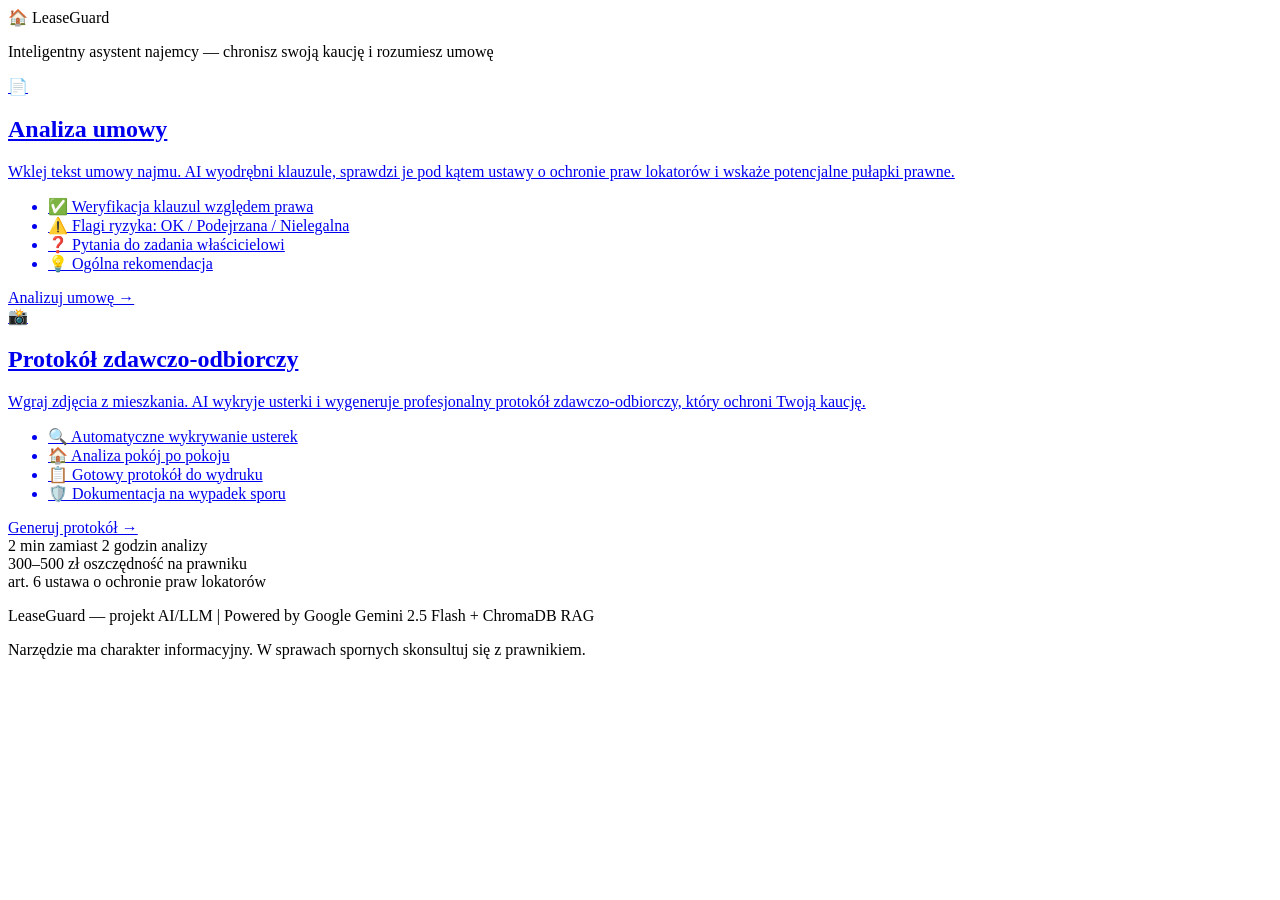
==== templates/index.html @ 084ce523 "Initial implementation" ====
<!DOCTYPE html>
<html lang="pl">
<head>
    <meta charset="UTF-8">
    <meta name="viewport" content="width=device-width, initial-scale=1.0">
    <title>LeaseGuard — Inteligentny asystent najemcy</title>
    <link rel="stylesheet" href="{{ url_for('static', filename='css/style.css') }}">
</head>
<body>
    <header class="header">
        <div class="container">
            <div class="header-brand">
                <span class="logo-icon">🏠</span>
                <span class="logo-text">LeaseGuard</span>
            </div>
            <p class="header-tagline">Inteligentny asystent najemcy — chronisz swoją kaucję i rozumiesz umowę</p>
        </div>
    </header>

    <main class="container hero-section">
        <div class="hero-grid">
            <a href="/contract" class="module-card module-card--contract">
                <div class="module-icon">📄</div>
                <h2>Analiza umowy</h2>
                <p>Wklej tekst umowy najmu. AI wyodrębni klauzule, sprawdzi je pod kątem ustawy o ochronie praw lokatorów i wskaże potencjalne pułapki prawne.</p>
                <ul class="module-features">
                    <li>✅ Weryfikacja klauzul względem prawa</li>
                    <li>⚠️ Flagi ryzyka: OK / Podejrzana / Nielegalna</li>
                    <li>❓ Pytania do zadania właścicielowi</li>
                    <li>💡 Ogólna rekomendacja</li>
                </ul>
                <span class="module-cta">Analizuj umowę →</span>
            </a>

            <a href="/protocol" class="module-card module-card--protocol">
                <div class="module-icon">📸</div>
                <h2>Protokół zdawczo-odbiorczy</h2>
                <p>Wgraj zdjęcia z mieszkania. AI wykryje usterki i wygeneruje profesjonalny protokół zdawczo-odbiorczy, który ochroni Twoją kaucję.</p>
                <ul class="module-features">
                    <li>🔍 Automatyczne wykrywanie usterek</li>
                    <li>🏠 Analiza pokój po pokoju</li>
                    <li>📋 Gotowy protokół do wydruku</li>
                    <li>🛡️ Dokumentacja na wypadek sporu</li>
                </ul>
                <span class="module-cta">Generuj protokół →</span>
            </a>
        </div>

        <div class="stats-bar">
            <div class="stat">
                <span class="stat-value">2 min</span>
                <span class="stat-label">zamiast 2 godzin analizy</span>
            </div>
            <div class="stat">
                <span class="stat-value">300–500 zł</span>
                <span class="stat-label">oszczędność na prawniku</span>
            </div>
            <div class="stat">
                <span class="stat-value">art. 6</span>
                <span class="stat-label">ustawa o ochronie praw lokatorów</span>
            </div>
        </div>
    </main>

    <footer class="footer">
        <div class="container">
            <p>LeaseGuard — projekt AI/LLM | Powered by Google Gemini 2.5 Flash + ChromaDB RAG</p>
            <p class="footer-disclaimer">Narzędzie ma charakter informacyjny. W sprawach spornych skonsultuj się z prawnikiem.</p>
        </div>
    </footer>
</body>
</html>
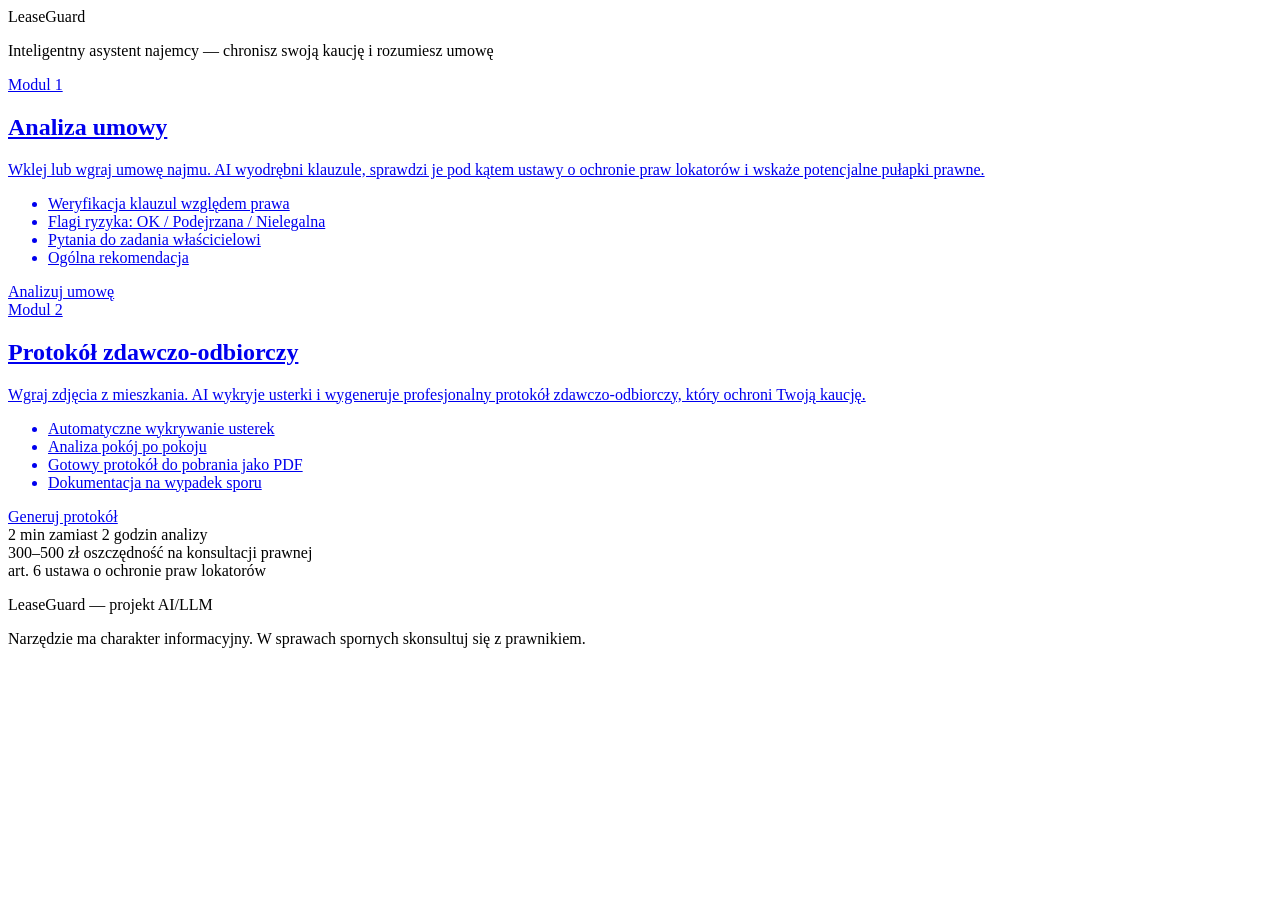
==== commit 06a6cb69: "Improvement of both modules" ====
--- a/templates/index.html
+++ b/templates/index.html
@@ -10,7 +10,6 @@
     <header class="header">
         <div class="container">
             <div class="header-brand">
-                <span class="logo-icon">🏠</span>
                 <span class="logo-text">LeaseGuard</span>
             </div>
             <p class="header-tagline">Inteligentny asystent najemcy — chronisz swoją kaucję i rozumiesz umowę</p>
@@ -20,29 +19,29 @@
     <main class="container hero-section">
         <div class="hero-grid">
             <a href="/contract" class="module-card module-card--contract">
-                <div class="module-icon">📄</div>
+                <div class="module-label">Modul 1</div>
                 <h2>Analiza umowy</h2>
-                <p>Wklej tekst umowy najmu. AI wyodrębni klauzule, sprawdzi je pod kątem ustawy o ochronie praw lokatorów i wskaże potencjalne pułapki prawne.</p>
+                <p>Wklej lub wgraj umowę najmu. AI wyodrębni klauzule, sprawdzi je pod kątem ustawy o ochronie praw lokatorów i wskaże potencjalne pułapki prawne.</p>
                 <ul class="module-features">
-                    <li>✅ Weryfikacja klauzul względem prawa</li>
-                    <li>⚠️ Flagi ryzyka: OK / Podejrzana / Nielegalna</li>
-                    <li>❓ Pytania do zadania właścicielowi</li>
-                    <li>💡 Ogólna rekomendacja</li>
+                    <li>Weryfikacja klauzul względem prawa</li>
+                    <li>Flagi ryzyka: OK / Podejrzana / Nielegalna</li>
+                    <li>Pytania do zadania właścicielowi</li>
+                    <li>Ogólna rekomendacja</li>
                 </ul>
-                <span class="module-cta">Analizuj umowę →</span>
+                <span class="module-cta">Analizuj umowę</span>
             </a>
 
             <a href="/protocol" class="module-card module-card--protocol">
-                <div class="module-icon">📸</div>
+                <div class="module-label">Modul 2</div>
                 <h2>Protokół zdawczo-odbiorczy</h2>
                 <p>Wgraj zdjęcia z mieszkania. AI wykryje usterki i wygeneruje profesjonalny protokół zdawczo-odbiorczy, który ochroni Twoją kaucję.</p>
                 <ul class="module-features">
-                    <li>🔍 Automatyczne wykrywanie usterek</li>
-                    <li>🏠 Analiza pokój po pokoju</li>
-                    <li>📋 Gotowy protokół do wydruku</li>
-                    <li>🛡️ Dokumentacja na wypadek sporu</li>
+                    <li>Automatyczne wykrywanie usterek</li>
+                    <li>Analiza pokój po pokoju</li>
+                    <li>Gotowy protokół do pobrania jako PDF</li>
+                    <li>Dokumentacja na wypadek sporu</li>
                 </ul>
-                <span class="module-cta">Generuj protokół →</span>
+                <span class="module-cta">Generuj protokół</span>
             </a>
         </div>
 
@@ -53,7 +52,7 @@
             </div>
             <div class="stat">
                 <span class="stat-value">300–500 zł</span>
-                <span class="stat-label">oszczędność na prawniku</span>
+                <span class="stat-label">oszczędność na konsultacji prawnej</span>
             </div>
             <div class="stat">
                 <span class="stat-value">art. 6</span>
@@ -64,7 +63,7 @@
 
     <footer class="footer">
         <div class="container">
-            <p>LeaseGuard — projekt AI/LLM | Powered by Google Gemini 2.5 Flash + ChromaDB RAG</p>
+            <p>LeaseGuard — projekt AI/LLM</p>
             <p class="footer-disclaimer">Narzędzie ma charakter informacyjny. W sprawach spornych skonsultuj się z prawnikiem.</p>
         </div>
     </footer>
